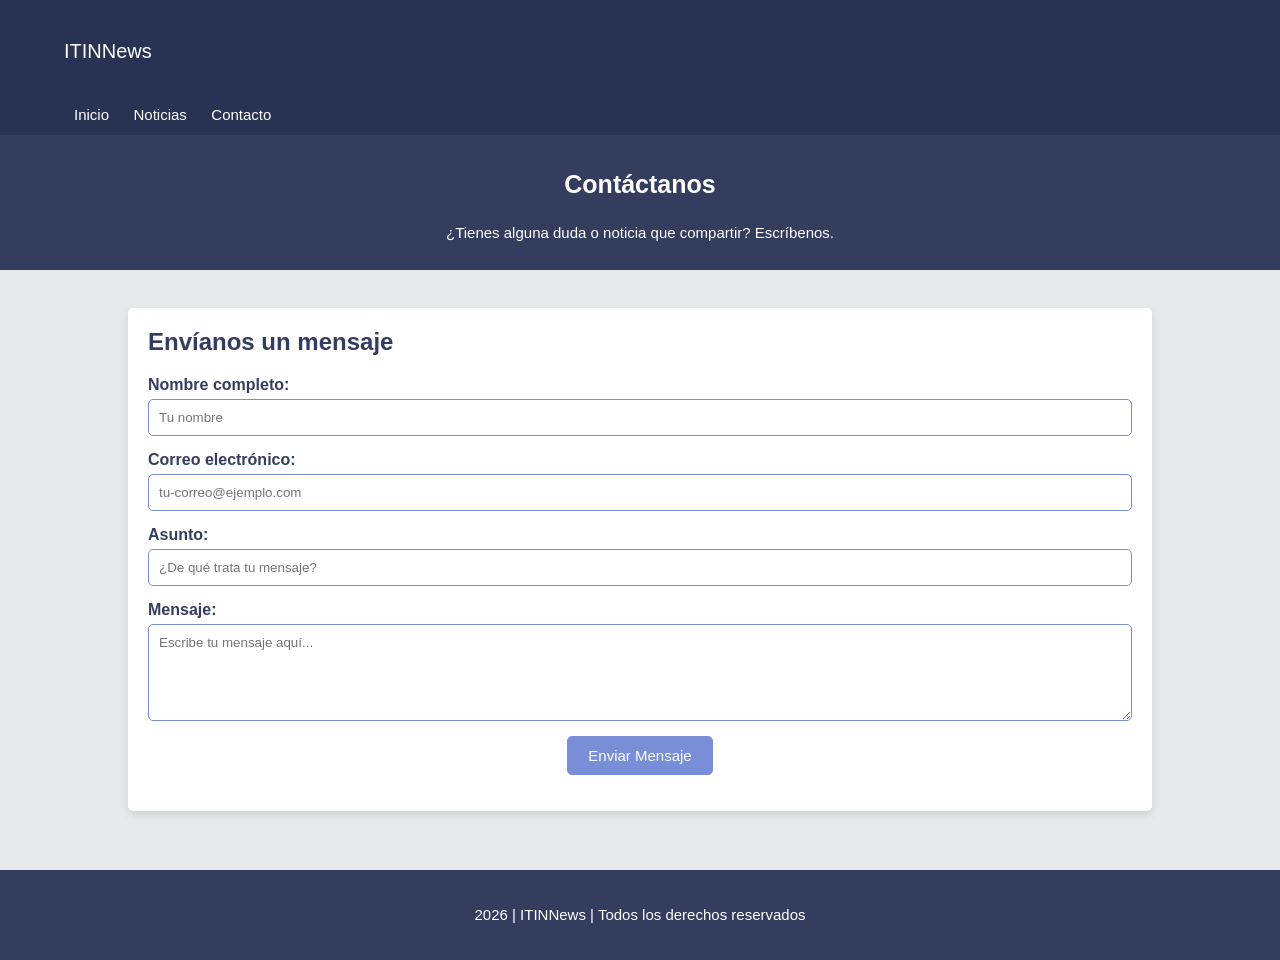
==== code/contacto.html @ eefcfd49 "Contacto.html Creación de la rama contacto con su diseño en html" ====
<html lang="en">
<head>
    <title>Contacto - ITINNews</title>
    <style>
        body{
            font-family: Arial, Helvetica, sans-serif;
            margin: 0;
        }
        .cabecera{
            background-color: rgb(40, 50, 82);
        }
        .tarjeta{
            background-color: rgb(255, 255, 255);
            width: 80%; /* Un poco más angosta para el formulario */
            height: auto;
            margin-left: 10%;
            margin-right: 10%;
            margin-top: 3%;
            margin-bottom: 3%;
            border-radius: 5px;
            padding: 20px;
            box-sizing: border-box;
            box-shadow: 0px 4px 8px rgba(0,0,0,0.1); /* Ligera sombra para que resalte */
        }
        .barranav{
            background-color: rgb(40, 50, 82);
            width: 100%;
        }
        .navboton{
            background-color: rgb(40, 50, 82);
            border: 0px;
            color: white;
            font-size: 15px;
            cursor: pointer;
            padding: 5px 10px;
        }
        .navboton:hover{
            background-color: rgb(255, 255, 255);
            color: rgb(40, 50, 82);
        }
        
        /* Estilos nuevos para el formulario de contacto */
        .input-contacto {
            width: 100%;
            padding: 10px;
            margin-top: 5px;
            margin-bottom: 15px;
            border: 1px solid rgb(120, 142, 214);
            border-radius: 5px;
            box-sizing: border-box;
            font-family: Arial, Helvetica, sans-serif;
        }
        .btn-enviar {
            background-color: rgb(120, 142, 214);
            border: 1px solid rgb(120, 142, 214);
            border-radius: 5px;
            color: white;
            font-size: 15px;
            padding: 10px 20px;
            cursor: pointer;
        }
        .btn-enviar:hover {
            background-color: rgb(255, 255, 255);
            color: rgb(120, 142, 214);
        }
    </style>
</head>
<body>
    <!-- Encabezado -->
    <div style="width: 100%; height:15% ; float: left;" class="cabecera">
        <div style="width: 100%; height:15% ; float: left;" class="cabecera"></div>
        <div style="width: 5%; height:1px ; float: left;" class="cabecera"></div>
        <div style="width: 95%; height:40% ; float: left;" class="cabecera">
            <p style="color: white; font-size: 20px;">
                ITINNews
            </p>
        </div>
        <div style="width: 100%; height:20% ; float: left;" class="barranav"></div>
        <div style="width: 100%; height:24% ; float: left;" class="barranav">
            <div style="width: 5%; height:100% ; float: left;" class="barranav"></div>
            <!-- Enlaces de navegación actualizados -->
            <a href="index.html"><button class="navboton">Inicio</button></a>
            <a href="noticia.php"><button class="navboton">Noticias</button></a>
            <a href="contacto.html"><button class="navboton">Contacto</button></a>
        </div>
    </div>

    <!-- Banner principal para contacto -->
    <div style="width: 100%; height:15% ;background-color: rgb(52, 61, 94); float: left;">
        <p style="color: white; font-size: 25px; text-align: center; padding-top: 10px;"><b>Contáctanos</b></p>
        <p style="color: white; font-size: 15px; text-align: center;">¿Tienes alguna duda o noticia que compartir? Escríbenos.</p>
    </div>

    <!-- Sección del Formulario -->
    <div style="width: 100%; height:auto ;background-color: rgb(231, 234, 235); float: left; padding-bottom: 20px;">
        <div class="tarjeta">
            <h2 style="color: rgb(52, 61, 94); margin-top: 0;">Envíanos un mensaje</h2>
            
            <form action="#" method="POST">
                <label style="color: rgb(52, 61, 94); font-weight: bold;">Nombre completo:</label>
                <input type="text" class="input-contacto" placeholder="Tu nombre" required>
                
                <label style="color: rgb(52, 61, 94); font-weight: bold;">Correo electrónico:</label>
                <input type="email" class="input-contacto" placeholder="tu-correo@ejemplo.com" required>
                
                <label style="color: rgb(52, 61, 94); font-weight: bold;">Asunto:</label>
                <input type="text" class="input-contacto" placeholder="¿De qué trata tu mensaje?" required>
                
                <label style="color: rgb(52, 61, 94); font-weight: bold;">Mensaje:</label>
                <textarea class="input-contacto" rows="5" placeholder="Escribe tu mensaje aquí..." required></textarea>
                
                <center>
                    <button type="submit" class="btn-enviar">Enviar Mensaje</button>
                </center>
            </form>
        </div>
    </div>

    <!-- Pie de página -->
    <div style="width: 100%; height:10% ;background-color: rgb(52, 61, 94); float: left; display: flex; align-items: center; justify-content: center;">
        <p style="color: white; font-size: 15px; text-align: center; margin: 0;"> 2026 | ITINNews | Todos los derechos reservados </p>
    </div>
</body>
</html>
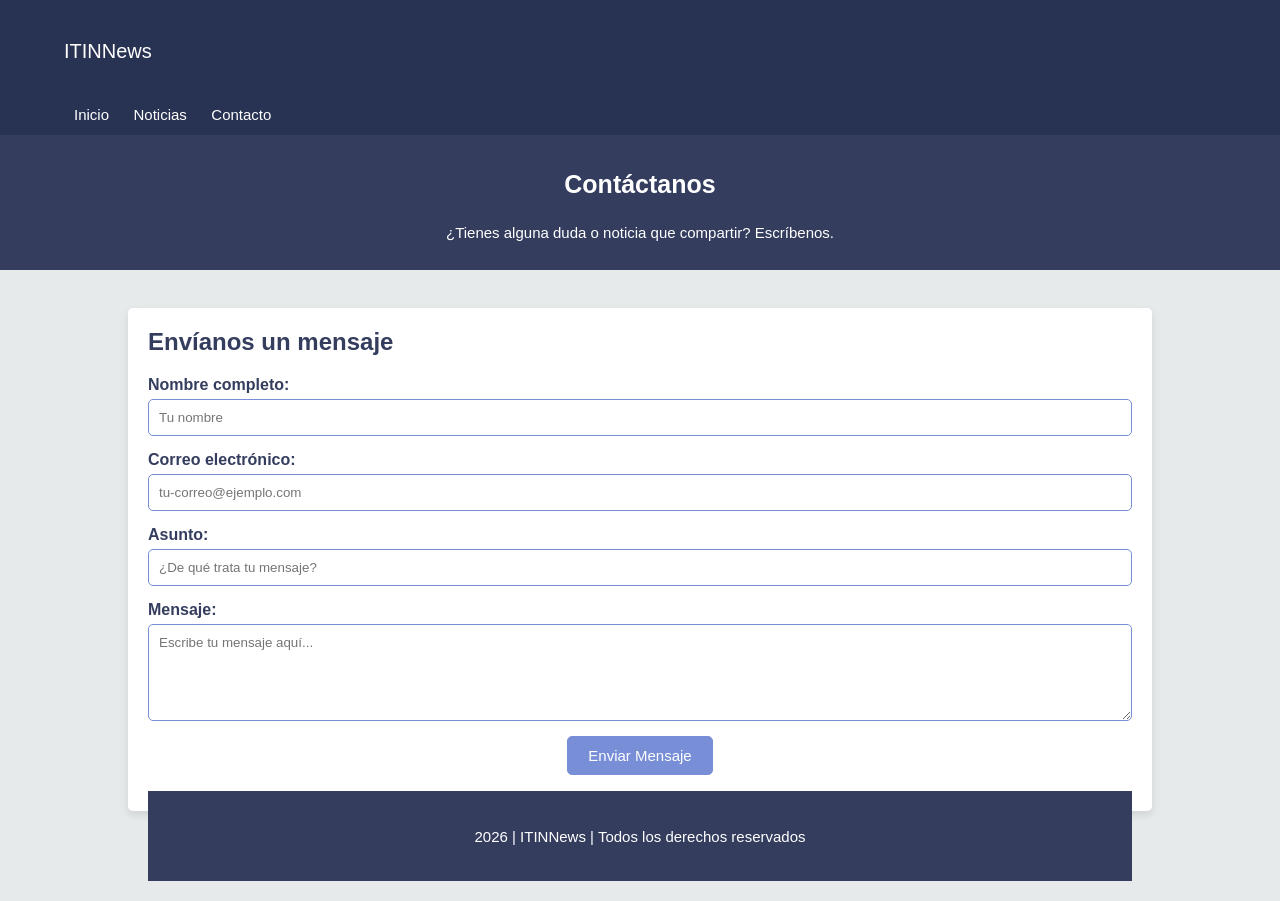
==== commit f9f4e869: "Actualizcion contacto.html Creamos el metodo post y el action dentro del formulario" ====
--- a/code/contacto.html
+++ b/code/contacto.html
@@ -96,25 +96,27 @@
         <div class="tarjeta">
             <h2 style="color: rgb(52, 61, 94); margin-top: 0;">Envíanos un mensaje</h2>
             
-            <form action="#" method="POST">
-                <label style="color: rgb(52, 61, 94); font-weight: bold;">Nombre completo:</label>
-                <input type="text" class="input-contacto" placeholder="Tu nombre" required>
+            <form action="procesar_contacto.php" method="POST">
+                 <label style="color: rgb(52, 61, 94); font-weight: bold;">Nombre completo:</label>
+   
+                <input type="text" name="nombre" class="input-contacto" placeholder="Tu nombre" required>
                 
                 <label style="color: rgb(52, 61, 94); font-weight: bold;">Correo electrónico:</label>
-                <input type="email" class="input-contacto" placeholder="tu-correo@ejemplo.com" required>
+                <!-- Agregamos name="correo" -->
+                <input type="email" name="correo" class="input-contacto" placeholder="tu-correo@ejemplo.com" required>
                 
                 <label style="color: rgb(52, 61, 94); font-weight: bold;">Asunto:</label>
-                <input type="text" class="input-contacto" placeholder="¿De qué trata tu mensaje?" required>
+                <!-- Agregamos name="asunto" -->
+                <input type="text" name="asunto" class="input-contacto" placeholder="¿De qué trata tu mensaje?" required>
                 
                 <label style="color: rgb(52, 61, 94); font-weight: bold;">Mensaje:</label>
-                <textarea class="input-contacto" rows="5" placeholder="Escribe tu mensaje aquí..." required></textarea>
+                <!-- Agregamos name="mensaje" -->
+                <textarea name="mensaje" class="input-contacto" rows="5" placeholder="Escribe tu mensaje aquí..." required></textarea>
                 
                 <center>
                     <button type="submit" class="btn-enviar">Enviar Mensaje</button>
                 </center>
-            </form>
-        </div>
-    </div>
+        </form>
 
     <!-- Pie de página -->
     <div style="width: 100%; height:10% ;background-color: rgb(52, 61, 94); float: left; display: flex; align-items: center; justify-content: center;">
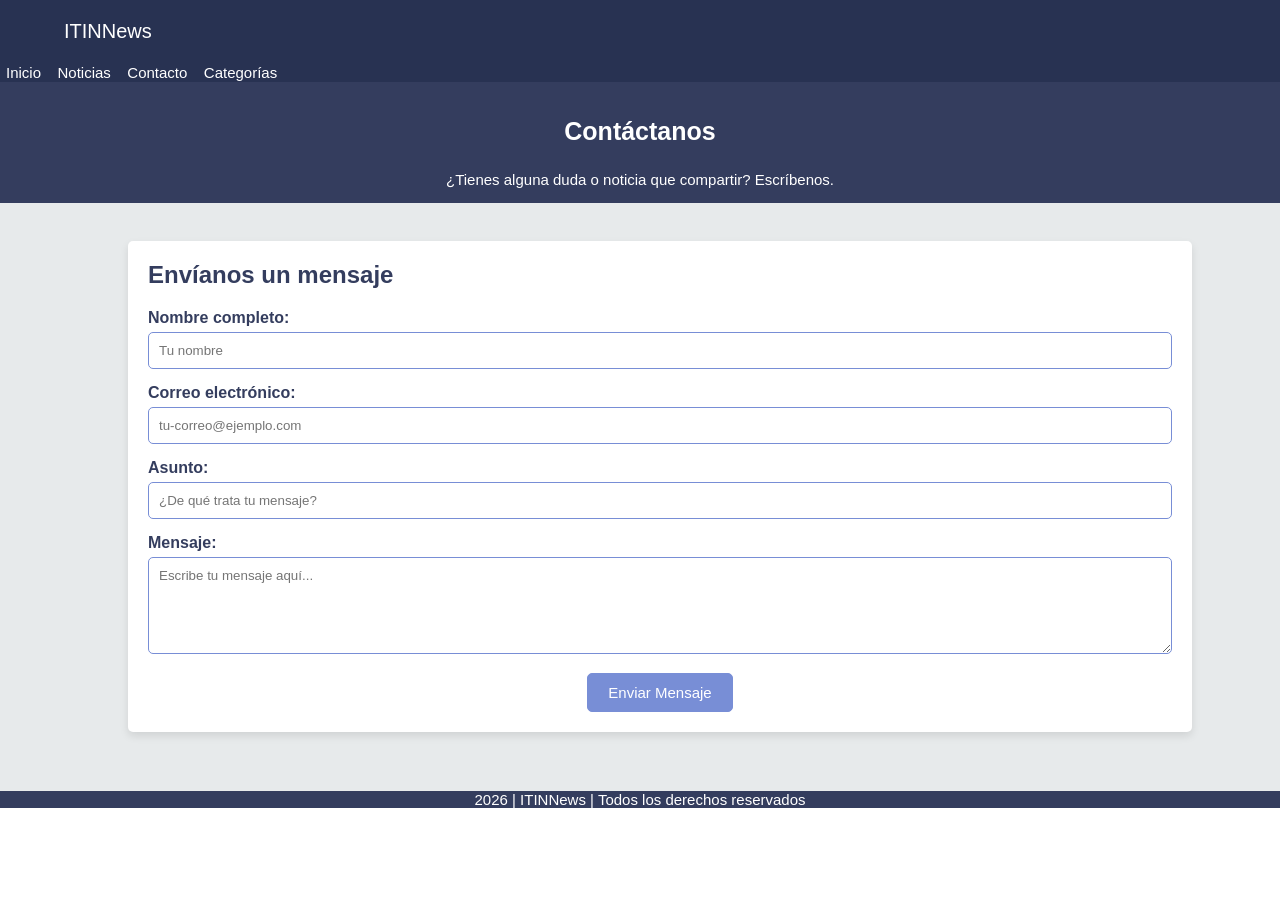
==== commit 77402c22: "Botones navegacion Se coloco en todas las ventanas botones de navegacion, se movieron algunos estilo" ====
--- a/code/contacto.html
+++ b/code/contacto.html
@@ -1,71 +1,11 @@
+<!DOCTYPE html>
 <html lang="en">
 <head>
+    <meta charset="UTF-8">
     <title>Contacto - ITINNews</title>
-    <style>
-        body{
-            font-family: Arial, Helvetica, sans-serif;
-            margin: 0;
-        }
-        .cabecera{
-            background-color: rgb(40, 50, 82);
-        }
-        .tarjeta{
-            background-color: rgb(255, 255, 255);
-            width: 80%; /* Un poco más angosta para el formulario */
-            height: auto;
-            margin-left: 10%;
-            margin-right: 10%;
-            margin-top: 3%;
-            margin-bottom: 3%;
-            border-radius: 5px;
-            padding: 20px;
-            box-sizing: border-box;
-            box-shadow: 0px 4px 8px rgba(0,0,0,0.1); /* Ligera sombra para que resalte */
-        }
-        .barranav{
-            background-color: rgb(40, 50, 82);
-            width: 100%;
-        }
-        .navboton{
-            background-color: rgb(40, 50, 82);
-            border: 0px;
-            color: white;
-            font-size: 15px;
-            cursor: pointer;
-            padding: 5px 10px;
-        }
-        .navboton:hover{
-            background-color: rgb(255, 255, 255);
-            color: rgb(40, 50, 82);
-        }
-        
-        /* Estilos nuevos para el formulario de contacto */
-        .input-contacto {
-            width: 100%;
-            padding: 10px;
-            margin-top: 5px;
-            margin-bottom: 15px;
-            border: 1px solid rgb(120, 142, 214);
-            border-radius: 5px;
-            box-sizing: border-box;
-            font-family: Arial, Helvetica, sans-serif;
-        }
-        .btn-enviar {
-            background-color: rgb(120, 142, 214);
-            border: 1px solid rgb(120, 142, 214);
-            border-radius: 5px;
-            color: white;
-            font-size: 15px;
-            padding: 10px 20px;
-            cursor: pointer;
-        }
-        .btn-enviar:hover {
-            background-color: rgb(255, 255, 255);
-            color: rgb(120, 142, 214);
-        }
-    </style>
+    <link rel="stylesheet" href="style.css">
 </head>
-<body>
+<body class="contacto-page">
     <!-- Encabezado -->
     <div style="width: 100%; height:15% ; float: left;" class="cabecera">
         <div style="width: 100%; height:15% ; float: left;" class="cabecera"></div>
@@ -82,6 +22,7 @@
             <a href="index.html"><button class="navboton">Inicio</button></a>
             <a href="noticia.php"><button class="navboton">Noticias</button></a>
             <a href="contacto.html"><button class="navboton">Contacto</button></a>
+            <a href="categorias.html"><button class="navboton">Categorías</button></a>
         </div>
     </div>
 
@@ -96,7 +37,7 @@
         <div class="tarjeta">
             <h2 style="color: rgb(52, 61, 94); margin-top: 0;">Envíanos un mensaje</h2>
             
-            <form action="procesar_contacto.php" method="POST">
+            <form action="procesar.php" method="POST">
                  <label style="color: rgb(52, 61, 94); font-weight: bold;">Nombre completo:</label>
    
                 <input type="text" name="nombre" class="input-contacto" placeholder="Tu nombre" required>
@@ -116,7 +57,9 @@
                 <center>
                     <button type="submit" class="btn-enviar">Enviar Mensaje</button>
                 </center>
-        </form>
+            </form>
+        </div>
+    </div>
 
     <!-- Pie de página -->
     <div style="width: 100%; height:10% ;background-color: rgb(52, 61, 94); float: left; display: flex; align-items: center; justify-content: center;">
--- a/code/style.css
+++ b/code/style.css
@@ -0,0 +1,83 @@
+ body{
+            font-family: Arial, Helvetica, sans-serif;
+            margin: 0;
+        }
+        .cabecera{
+            background-color: rgb(40, 50, 82);
+        }
+        #vernoticias{
+            background-color: rgb(120, 142, 214);
+            border: 1px;
+            border-style: solid;
+            border-radius: 5px;
+            color: white;
+            font-size: 15px;
+        }
+        #vernoticias:hover{
+            background-color: rgb(255, 255, 255);
+            color: rgb(120, 142, 214);
+        }
+        .tarjeta{
+            background-color: rgb(255, 255, 255);
+            width: 90%;
+            height: auto;
+            margin-left: 5%;
+            margin-right: 5%;
+            margin-top: 3%;
+            border-radius: 5px;
+            padding: 5px;
+            padding-left: 10px;
+            padding-right: 10px;
+            
+        }
+        .tarjeta:hover{
+            transform: scale(1.01);
+        }
+        .contacto-page .tarjeta{
+            width: 80%;
+            margin-left: 10%;
+            margin-right: 10%;
+            margin-top: 3%;
+            margin-bottom: 3%;
+            padding: 20px;
+            box-shadow: 0px 4px 8px rgba(0,0,0,0.1);
+        }
+        .contacto-page .input-contacto {
+            width: 100%;
+            padding: 10px;
+            margin-top: 5px;
+            margin-bottom: 15px;
+            border: 1px solid rgb(120, 142, 214);
+            border-radius: 5px;
+            box-sizing: border-box;
+            font-family: Arial, Helvetica, sans-serif;
+        }
+        .contacto-page .btn-enviar {
+            background-color: rgb(120, 142, 214);
+            border: 1px solid rgb(120, 142, 214);
+            border-radius: 5px;
+            color: white;
+            font-size: 15px;
+            padding: 10px 20px;
+            cursor: pointer;
+        }
+        .contacto-page .btn-enviar:hover {
+            background-color: rgb(255, 255, 255);
+            color: rgb(120, 142, 214);
+        }
+        .barranav{
+            background-color: rgb(40, 50, 82);
+            width: 100%;
+        }
+        .navboton{
+            background-color: rgb(40, 50, 82);
+            border: 0px;
+            
+            color: white;
+            font-size: 15px;
+            
+        }
+        .navboton:hover{
+            background-color: rgb(255, 255, 255);
+            color: rgb(40, 50, 82);
+        }
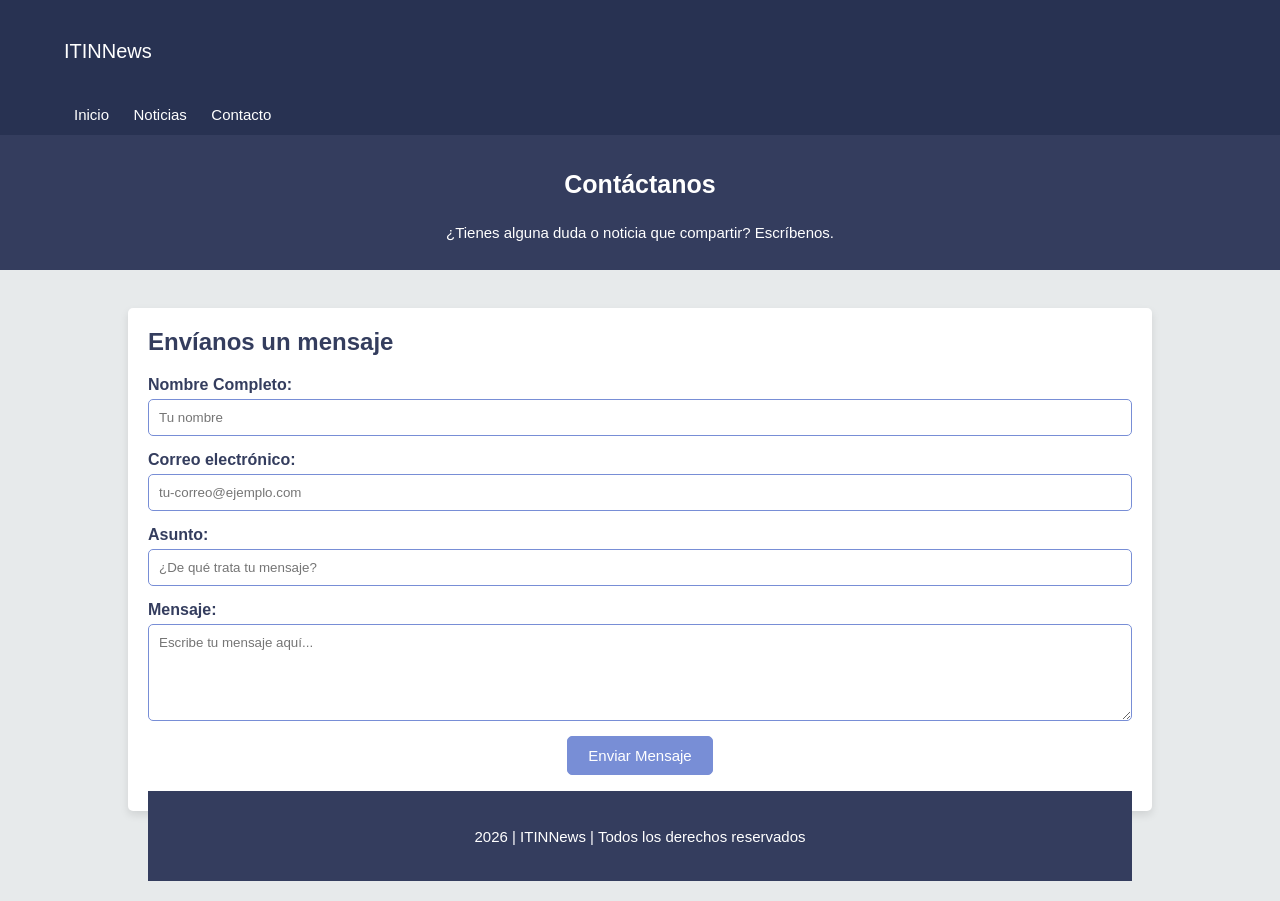
==== commit 24b3cae6: "prueba" ====
--- a/code/contacto.html
+++ b/code/contacto.html
@@ -1,11 +1,72 @@
-<!DOCTYPE html>
 <html lang="en">
 <head>
     <meta charset="UTF-8">
     <title>Contacto - ITINNews</title>
-    <link rel="stylesheet" href="style.css">
+    <style>
+        body{
+            font-family: Arial, Helvetica, sans-serif;
+            margin: 0;
+        }
+        .cabecera{
+            background-color: rgb(40, 50, 82);
+        }
+        .tarjeta{
+            background-color: rgb(255, 255, 255);
+            width: 80%; /* Un poco más angosta para el formulario */
+            height: auto;
+            margin-left: 10%;
+            margin-right: 10%;
+            margin-top: 3%;
+            margin-bottom: 3%;
+            border-radius: 5px;
+            padding: 20px;
+            box-sizing: border-box;
+            box-shadow: 0px 4px 8px rgba(0,0,0,0.1); /* Ligera sombra para que resalte */
+        }
+        .barranav{
+            background-color: rgb(40, 50, 82);
+            width: 100%;
+        }
+        .navboton{
+            background-color: rgb(40, 50, 82);
+            border: 0px;
+            color: white;
+            font-size: 15px;
+            cursor: pointer;
+            padding: 5px 10px;
+        }
+        .navboton:hover{
+            background-color: rgb(255, 255, 255);
+            color: rgb(40, 50, 82);
+        }
+        
+        /* Estilos nuevos para el formulario de contacto */
+        .input-contacto {
+            width: 100%;
+            padding: 10px;
+            margin-top: 5px;
+            margin-bottom: 15px;
+            border: 1px solid rgb(120, 142, 214);
+            border-radius: 5px;
+            box-sizing: border-box;
+            font-family: Arial, Helvetica, sans-serif;
+        }
+        .btn-enviar {
+            background-color: rgb(120, 142, 214);
+            border: 1px solid rgb(120, 142, 214);
+            border-radius: 5px;
+            color: white;
+            font-size: 15px;
+            padding: 10px 20px;
+            cursor: pointer;
+        }
+        .btn-enviar:hover {
+            background-color: rgb(255, 255, 255);
+            color: rgb(120, 142, 214);
+        }
+    </style>
 </head>
-<body class="contacto-page">
+<body>
     <!-- Encabezado -->
     <div style="width: 100%; height:15% ; float: left;" class="cabecera">
         <div style="width: 100%; height:15% ; float: left;" class="cabecera"></div>
@@ -22,7 +83,6 @@
             <a href="index.html"><button class="navboton">Inicio</button></a>
             <a href="noticia.php"><button class="navboton">Noticias</button></a>
             <a href="contacto.html"><button class="navboton">Contacto</button></a>
-            <a href="categorias.html"><button class="navboton">Categorías</button></a>
         </div>
     </div>
 
@@ -38,7 +98,7 @@
             <h2 style="color: rgb(52, 61, 94); margin-top: 0;">Envíanos un mensaje</h2>
             
             <form action="procesar.php" method="POST">
-                 <label style="color: rgb(52, 61, 94); font-weight: bold;">Nombre completo:</label>
+                 <label style="color: rgb(52, 61, 94); font-weight: bold;">Nombre Completo:</label>
    
                 <input type="text" name="nombre" class="input-contacto" placeholder="Tu nombre" required>
                 
@@ -57,9 +117,7 @@
                 <center>
                     <button type="submit" class="btn-enviar">Enviar Mensaje</button>
                 </center>
-            </form>
-        </div>
-    </div>
+        </form>
 
     <!-- Pie de página -->
     <div style="width: 100%; height:10% ;background-color: rgb(52, 61, 94); float: left; display: flex; align-items: center; justify-content: center;">
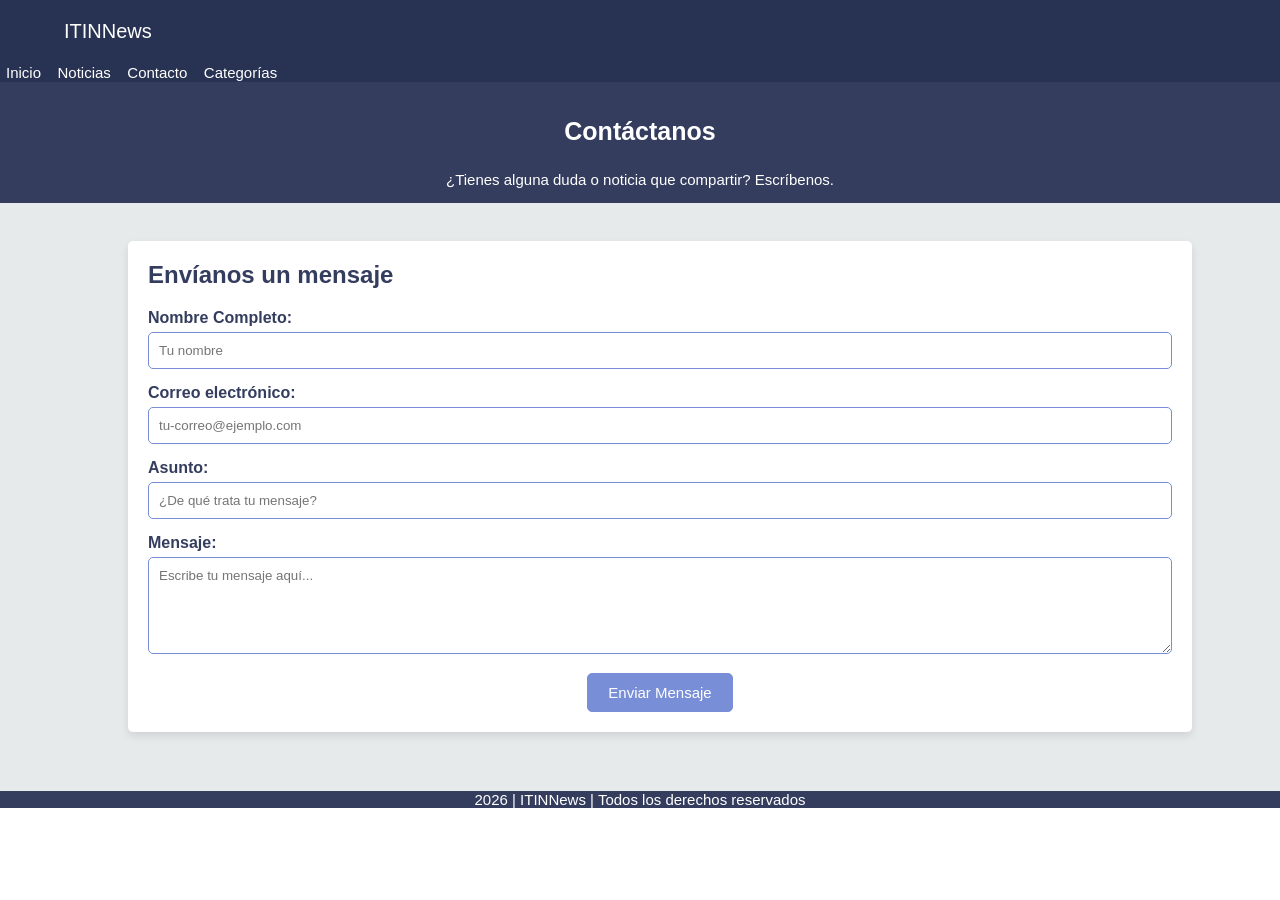
==== commit c4c3b640: "Merge 24b3cae6ef1447c1caa385e0589e39df8a6ab831 into 7e0366eebd137eef7e61d8bed9deb0ba5f099477" ====
--- a/code/contacto.html
+++ b/code/contacto.html
@@ -1,72 +1,11 @@
+<!DOCTYPE html>
 <html lang="en">
 <head>
     <meta charset="UTF-8">
     <title>Contacto - ITINNews</title>
-    <style>
-        body{
-            font-family: Arial, Helvetica, sans-serif;
-            margin: 0;
-        }
-        .cabecera{
-            background-color: rgb(40, 50, 82);
-        }
-        .tarjeta{
-            background-color: rgb(255, 255, 255);
-            width: 80%; /* Un poco más angosta para el formulario */
-            height: auto;
-            margin-left: 10%;
-            margin-right: 10%;
-            margin-top: 3%;
-            margin-bottom: 3%;
-            border-radius: 5px;
-            padding: 20px;
-            box-sizing: border-box;
-            box-shadow: 0px 4px 8px rgba(0,0,0,0.1); /* Ligera sombra para que resalte */
-        }
-        .barranav{
-            background-color: rgb(40, 50, 82);
-            width: 100%;
-        }
-        .navboton{
-            background-color: rgb(40, 50, 82);
-            border: 0px;
-            color: white;
-            font-size: 15px;
-            cursor: pointer;
-            padding: 5px 10px;
-        }
-        .navboton:hover{
-            background-color: rgb(255, 255, 255);
-            color: rgb(40, 50, 82);
-        }
-        
-        /* Estilos nuevos para el formulario de contacto */
-        .input-contacto {
-            width: 100%;
-            padding: 10px;
-            margin-top: 5px;
-            margin-bottom: 15px;
-            border: 1px solid rgb(120, 142, 214);
-            border-radius: 5px;
-            box-sizing: border-box;
-            font-family: Arial, Helvetica, sans-serif;
-        }
-        .btn-enviar {
-            background-color: rgb(120, 142, 214);
-            border: 1px solid rgb(120, 142, 214);
-            border-radius: 5px;
-            color: white;
-            font-size: 15px;
-            padding: 10px 20px;
-            cursor: pointer;
-        }
-        .btn-enviar:hover {
-            background-color: rgb(255, 255, 255);
-            color: rgb(120, 142, 214);
-        }
-    </style>
+    <link rel="stylesheet" href="style.css">
 </head>
-<body>
+<body class="contacto-page">
     <!-- Encabezado -->
     <div style="width: 100%; height:15% ; float: left;" class="cabecera">
         <div style="width: 100%; height:15% ; float: left;" class="cabecera"></div>
@@ -83,6 +22,7 @@
             <a href="index.html"><button class="navboton">Inicio</button></a>
             <a href="noticia.php"><button class="navboton">Noticias</button></a>
             <a href="contacto.html"><button class="navboton">Contacto</button></a>
+            <a href="categorias.html"><button class="navboton">Categorías</button></a>
         </div>
     </div>
 
@@ -117,7 +57,9 @@
                 <center>
                     <button type="submit" class="btn-enviar">Enviar Mensaje</button>
                 </center>
-        </form>
+            </form>
+        </div>
+    </div>
 
     <!-- Pie de página -->
     <div style="width: 100%; height:10% ;background-color: rgb(52, 61, 94); float: left; display: flex; align-items: center; justify-content: center;">
--- a/code/style.css
+++ b/code/style.css
@@ -0,0 +1,83 @@
+ body{
+            font-family: Arial, Helvetica, sans-serif;
+            margin: 0;
+        }
+        .cabecera{
+            background-color: rgb(40, 50, 82);
+        }
+        #vernoticias{
+            background-color: rgb(120, 142, 214);
+            border: 1px;
+            border-style: solid;
+            border-radius: 5px;
+            color: white;
+            font-size: 15px;
+        }
+        #vernoticias:hover{
+            background-color: rgb(255, 255, 255);
+            color: rgb(120, 142, 214);
+        }
+        .tarjeta{
+            background-color: rgb(255, 255, 255);
+            width: 90%;
+            height: auto;
+            margin-left: 5%;
+            margin-right: 5%;
+            margin-top: 3%;
+            border-radius: 5px;
+            padding: 5px;
+            padding-left: 10px;
+            padding-right: 10px;
+            
+        }
+        .tarjeta:hover{
+            transform: scale(1.01);
+        }
+        .contacto-page .tarjeta{
+            width: 80%;
+            margin-left: 10%;
+            margin-right: 10%;
+            margin-top: 3%;
+            margin-bottom: 3%;
+            padding: 20px;
+            box-shadow: 0px 4px 8px rgba(0,0,0,0.1);
+        }
+        .contacto-page .input-contacto {
+            width: 100%;
+            padding: 10px;
+            margin-top: 5px;
+            margin-bottom: 15px;
+            border: 1px solid rgb(120, 142, 214);
+            border-radius: 5px;
+            box-sizing: border-box;
+            font-family: Arial, Helvetica, sans-serif;
+        }
+        .contacto-page .btn-enviar {
+            background-color: rgb(120, 142, 214);
+            border: 1px solid rgb(120, 142, 214);
+            border-radius: 5px;
+            color: white;
+            font-size: 15px;
+            padding: 10px 20px;
+            cursor: pointer;
+        }
+        .contacto-page .btn-enviar:hover {
+            background-color: rgb(255, 255, 255);
+            color: rgb(120, 142, 214);
+        }
+        .barranav{
+            background-color: rgb(40, 50, 82);
+            width: 100%;
+        }
+        .navboton{
+            background-color: rgb(40, 50, 82);
+            border: 0px;
+            
+            color: white;
+            font-size: 15px;
+            
+        }
+        .navboton:hover{
+            background-color: rgb(255, 255, 255);
+            color: rgb(40, 50, 82);
+        }
